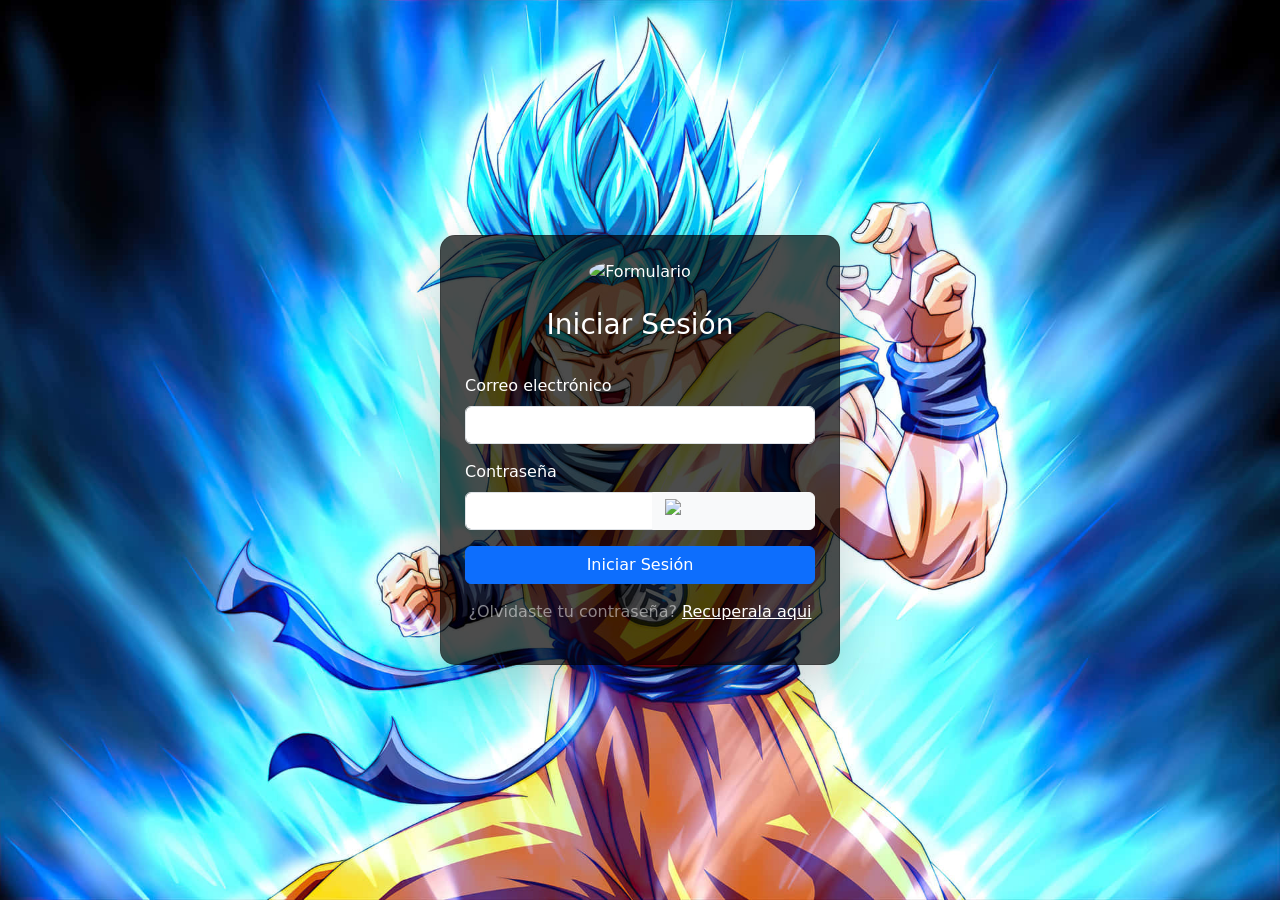
==== index.html @ 923a8fdd "Login Agregado" ====
<!DOCTYPE html>
<html lang="es">
<head>
    <meta charset="UTF-8" />
    <title>Página Web</title>
    <link href="https://cdn.jsdelivr.net/npm/bootstrap@5.3.3/dist/css/bootstrap.min.css" rel="stylesheet" integrity="sha384-QWTKZyjpPEjISv5WaRU9OFeRpok6YctnYmDr5pNlyT2bRjXh0JMhjY6hW+ALEwIH" crossorigin="anonymous">
    <link rel="stylesheet" href="index.css">
</head>
<body class="d-flex justify-content-center align-items-center vh-100">

    <div class="card shadow-lg p-4" style="max-width: 400px;">
        <div class="text-center mb-4">
            <img src="https://i.ibb.co/hsLnk1F/form.jpg" alt="Formulario" class="img-fluid rounded-circle mb-4" width="150" height="150">
            <h3>Iniciar Sesión</h3>
        </div>
        
        <form action="contactos/contacto.html">
            <div class="mb-3">
                <label for="exampleInputEmail1" class="form-label">Correo electrónico</label>
                <input type="email" class="form-control" id="exampleInputEmail1" aria-describedby="emailHelp" required>
            </div>
            <div class="mb-3">
                <label for="exampleInputPassword1" class="form-label">Contraseña</label>
                <div class="input-group">
                    <input type="password" class="form-control" id="password1" required>
                    <button type="button" class="btn btn-outline-light btn-light" onclick="togglePassword()">
                        <img src="https://i.ibb.co/bHQNR4t/ver-contrase-a.png" alt="Ver contraseña" width="20">
                    </button>
                </div>
            </div>
            <div class="d-grid gap-2 mb-3">
                <button type="submit" class="btn btn-primary">Iniciar Sesión</button>
            </div>
            <div class="text-center">
                <p class="text-white-50">¿Olvidaste tu contraseña? <a href="index.html" class="text-white">Recuperala aqui</a></p>
            </div>
        </form>
    </div>

    <script>
        function togglePassword() {
            const verContrasena = document.getElementById('password1');
            const cambio = verContrasena.type === 'password' ? 'text' : 'password';
            verContrasena.type = cambio;
        }
    </script>
</body>
</html>
---- index.css ----
body {
    background-image: url('assets/image/FondoPantalla.jpg');
    background-size: 100% 100%;
    background-repeat: no-repeat;
    background-attachment: fixed;
}

.card {
    background-color: rgba(0, 0, 0, 0.7);
    color: white;
    border-radius: 15px;
}
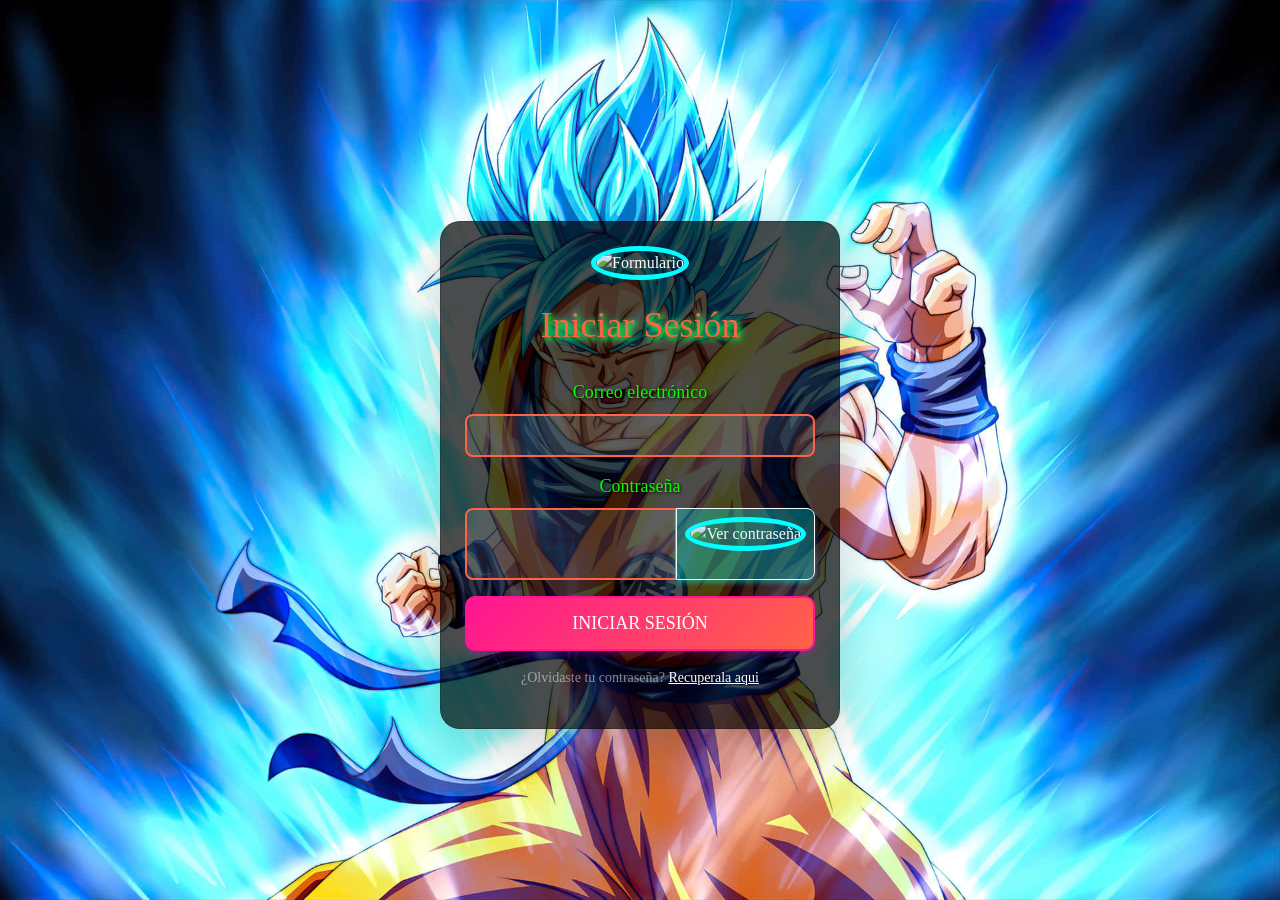
==== commit 6e827bbf: "Contactos Agregados" ====
--- a/index.html
+++ b/index.html
@@ -2,7 +2,7 @@
 <html lang="es">
 <head>
     <meta charset="UTF-8" />
-    <title>Página Web</title>
+    <title>Agenda Web</title>
     <link href="https://cdn.jsdelivr.net/npm/bootstrap@5.3.3/dist/css/bootstrap.min.css" rel="stylesheet" integrity="sha384-QWTKZyjpPEjISv5WaRU9OFeRpok6YctnYmDr5pNlyT2bRjXh0JMhjY6hW+ALEwIH" crossorigin="anonymous">
     <link rel="stylesheet" href="index.css">
 </head>
@@ -14,17 +14,17 @@
             <h3>Iniciar Sesión</h3>
         </div>
         
-        <form action="contactos/contacto.html">
+        <form id="loginForm">
             <div class="mb-3">
                 <label for="exampleInputEmail1" class="form-label">Correo electrónico</label>
-                <input type="email" class="form-control" id="exampleInputEmail1" aria-describedby="emailHelp" required>
+                <input type="email" class="form-control" id="correo1" aria-describedby="emailHelp" required>
             </div>
             <div class="mb-3">
                 <label for="exampleInputPassword1" class="form-label">Contraseña</label>
                 <div class="input-group">
-                    <input type="password" class="form-control" id="password1" required>
+                    <input type="password" class="form-control" id="contrasena1" required>
                     <button type="button" class="btn btn-outline-light btn-light" onclick="togglePassword()">
-                        <img src="https://i.ibb.co/bHQNR4t/ver-contrase-a.png" alt="Ver contraseña" width="20">
+                        <img src="https://i.ibb.co/bHQNR4t/ver-contrase-a.png" alt="Ver contraseña" width="30">
                     </button>
                 </div>
             </div>
@@ -39,10 +39,22 @@
 
     <script>
         function togglePassword() {
-            const verContrasena = document.getElementById('password1');
+            const verContrasena = document.getElementById('contrasena1');
             const cambio = verContrasena.type === 'password' ? 'text' : 'password';
             verContrasena.type = cambio;
         }
+        
+        document.getElementById('loginForm').addEventListener('submit', function(event) {
+            event.preventDefault();
+            
+            const correo = document.getElementById('correo1').value;
+            const contrasena = document.getElementById('contrasena1').value;
+
+            sessionStorage.setItem('correo2', correo);
+            sessionStorage.setItem('contrasena2', contrasena);
+
+            window.location.href = 'contactos/contacto.html';
+        });
     </script>
 </body>
 </html>
--- a/index.css
+++ b/index.css
@@ -3,10 +3,97 @@
     background-size: 100% 100%;
     background-repeat: no-repeat;
     background-attachment: fixed;
+    font-family: 'Press Start 2P', cursive;
+    color: white;
+    text-align: center;
+    margin: 0;
 }
 
 .card {
     background-color: rgba(0, 0, 0, 0.7);
     color: white;
-    border-radius: 15px;
+    border-radius: 20px;
+    box-shadow: 0px 0px 30px rgba(0, 255, 255, 0.5);
+    padding: 20px;
+    max-width: 400px;
+    margin-top: 50px;
 }
+
+.card img {
+    border-radius: 50%;
+    border: 5px solid cyan;
+    margin-bottom: 20px;
+}
+
+h3 {
+    font-family: 'Press Start 2P', cursive;
+    font-size: 36px;
+    color: #FF6347;
+    text-shadow: 2px 2px 5px lime, 2px 2px 10px cyan;
+}
+
+.form-label {
+    font-family: 'Press Start 2P', cursive;
+    font-size: 18px;
+    color: #00FF00;
+    text-shadow: 1px 1px 3px black;
+}
+
+.form-control {
+    background-color: rgba(255, 255, 255, 0.1);
+    border: 2px solid #FF6347;
+    border-radius: 8px;
+    color: white;
+    font-family: 'Press Start 2P', cursive;
+    font-size: 18px;
+    text-shadow: 1px 1px 3px black;
+}
+
+.btn-primary {
+    background: linear-gradient(135deg, #ff1493, #ff6347);
+    border: 2px solid #ff1493;
+    color: white;
+    font-family: 'Press Start 2P', cursive;
+    font-size: 18px;
+    padding: 12px 25px;
+    border-radius: 10px;
+    text-transform: uppercase;
+    box-shadow: 0px 4px 6px rgba(255, 0, 255, 0.2);
+    transition: transform 0.3s ease-in-out;
+}
+
+.btn-primary:hover {
+    transform: scale(1.1);
+    background: linear-gradient(135deg, #ff6347, #ff1493);
+    box-shadow: 0px 8px 10px rgba(255, 0, 255, 0.4);
+}
+
+.btn-primary:active {
+    transform: scale(0.95);
+    box-shadow: 0px 4px 6px rgba(255, 0, 255, 0.2);
+}
+
+.text-white-50 {
+    color: rgba(255, 255, 255, 0.5);
+    font-family: 'Press Start 2P', cursive;
+    font-size: 14px;
+}
+
+.a {
+    color: #ff1493;
+    text-decoration: none;
+    text-shadow: 1px 1px 3px black;
+}
+
+.input-group button {
+    background-color: rgba(0, 255, 255, 0.3);
+    border-radius: 8px;
+    padding: 8px;
+    box-shadow: 0px 3px 5px rgba(0, 255, 255, 0.4);
+}
+
+.input-group button:hover {
+    background-color: rgba(0, 255, 255, 0.5);
+    transform: scale(1.1);
+    box-shadow: 0px 6px 10px rgba(0, 255, 255, 0.6);
+}
